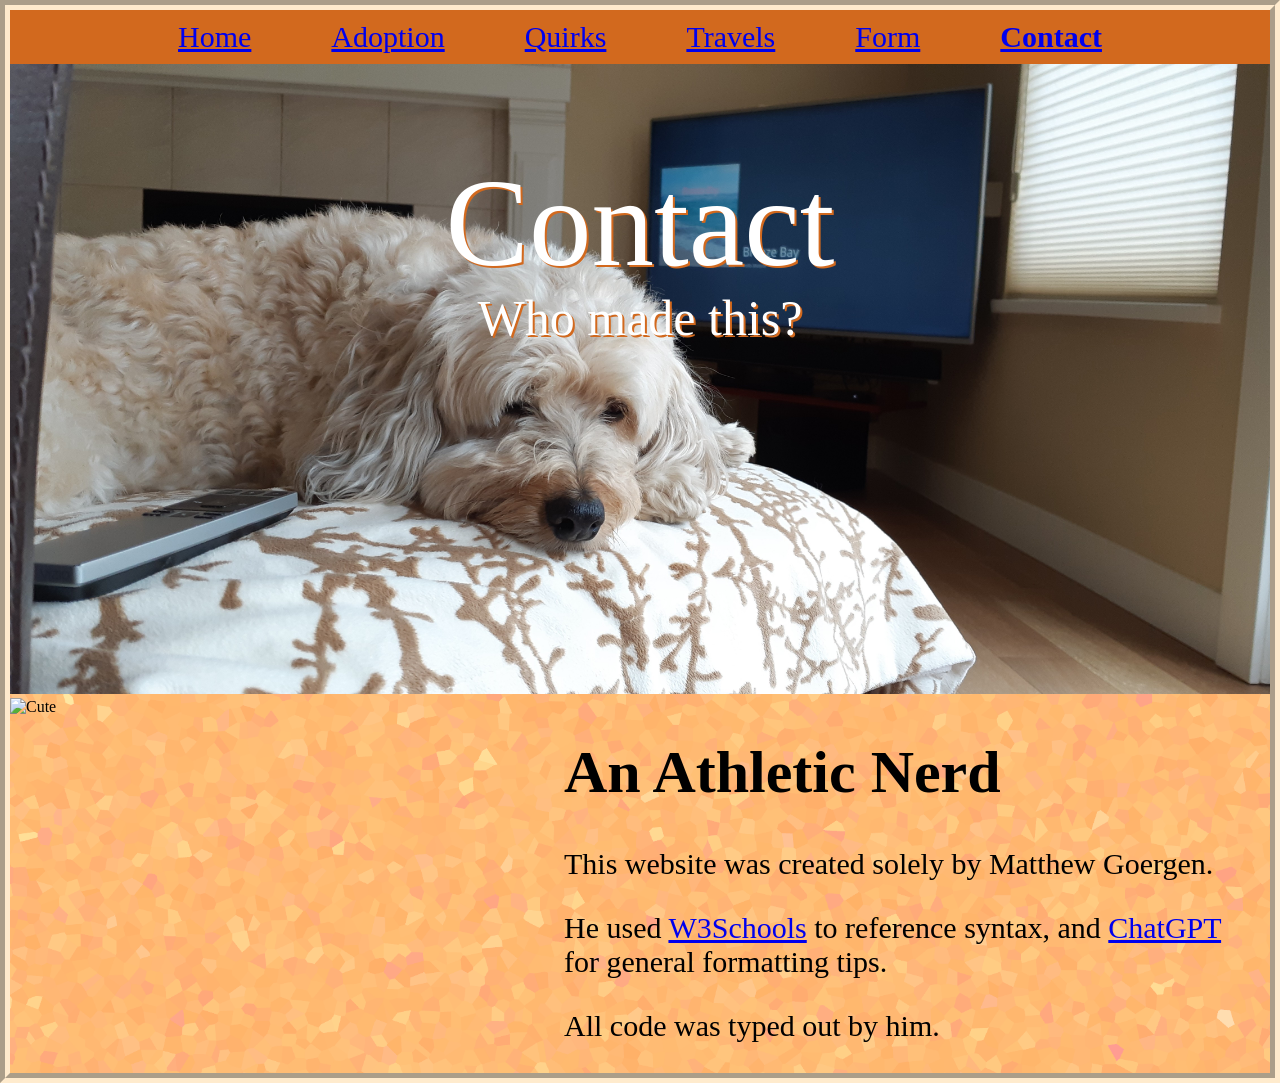
==== contact.html @ 79a718e9 "Initial commit" ====
<!DOCTYPE html>
<html>
    <head>
        <title>Contact</title>
        <link rel="stylesheet" href="style.css">
    </head>

    <body>
        <!--Navigation Bar-->
        <ul>
            <li><a href="index.html">Home</a></li>
            <li><a href="adoption.html">Adoption</a></li>
            <li><a href="quirks.html">Quirks</a></li>
            <li><a href="travels.html">Travels</a></li>
            <li><a href="form.html">Form</a></li>
            <li><a href="contact.html"><b>Contact</b></a></li>
        </ul>

        <!--Main Image Container-->
        <div class="container">
            <img src="images/contact.jpg" alt="Chillin" style="width: 100%;">
            <div class="overImage">Contact</div>
            <div class="overImage" style="top: 40%; font-size: 50px;">Who made this?</div>
        </div>

        <!--Details Area-->
        <div class="details">
            <img src="images/me.jpg" alt="Cute">

            <div class="text">
                <h1>An Athletic Nerd</h1>
                <p>This website was created solely by Matthew Goergen.</p>
                <p>He used <a href="https://www.w3schools.com">W3Schools</a> to reference syntax, and <a href="https://chatgpt.com/">ChatGPT</a> for general formatting tips.</p>
                <p>All code was typed out by him.</p>
            </div>
        </div>
    </body>
</html>
---- style.css ----
/* Main Elements */
body {
    font-family: Georgia, serif;
    margin: 0%;
    border: 10px groove blanchedalmond;
    background-image: url("images/background.png");
    background-size: cover;
}

a {
    font-size: 30px;
}

h1 {
    font-size: 60px;
}

h2 {
    font-size: 40px;
}

p {
    font-size: 30px;
}

/* List Elements */
ol li {
    margin-top: 15px;
    font-size: 30px;
}

ul {
    list-style-type: none;
    margin: 0;
    padding: 0;
    background-color: #D2691E;
    display: flex;
    justify-content: center;
}

ul li a {
    font-family: 'Trebuchet MS';
    display: block;
    padding: 10px 40px;
}

form {
    margin-top: 25px;
    font-size: 30px;
}

/* Classes */
.container {
    position: relative;
}

.overImage {
    position: absolute;
    top: 25%;
    left: 50%;
    transform: translate(-50%, -50%);
    
    font-size: 125px;
    color: white;
    text-shadow: 2px 2px #D2691E;
}

.details {
    display: flex;
    align-items: flex-start;
    gap: 50px;
}

.details img {
    width: 40%;
}

.text {
    flex: 1;
    margin-right: 20px;
}
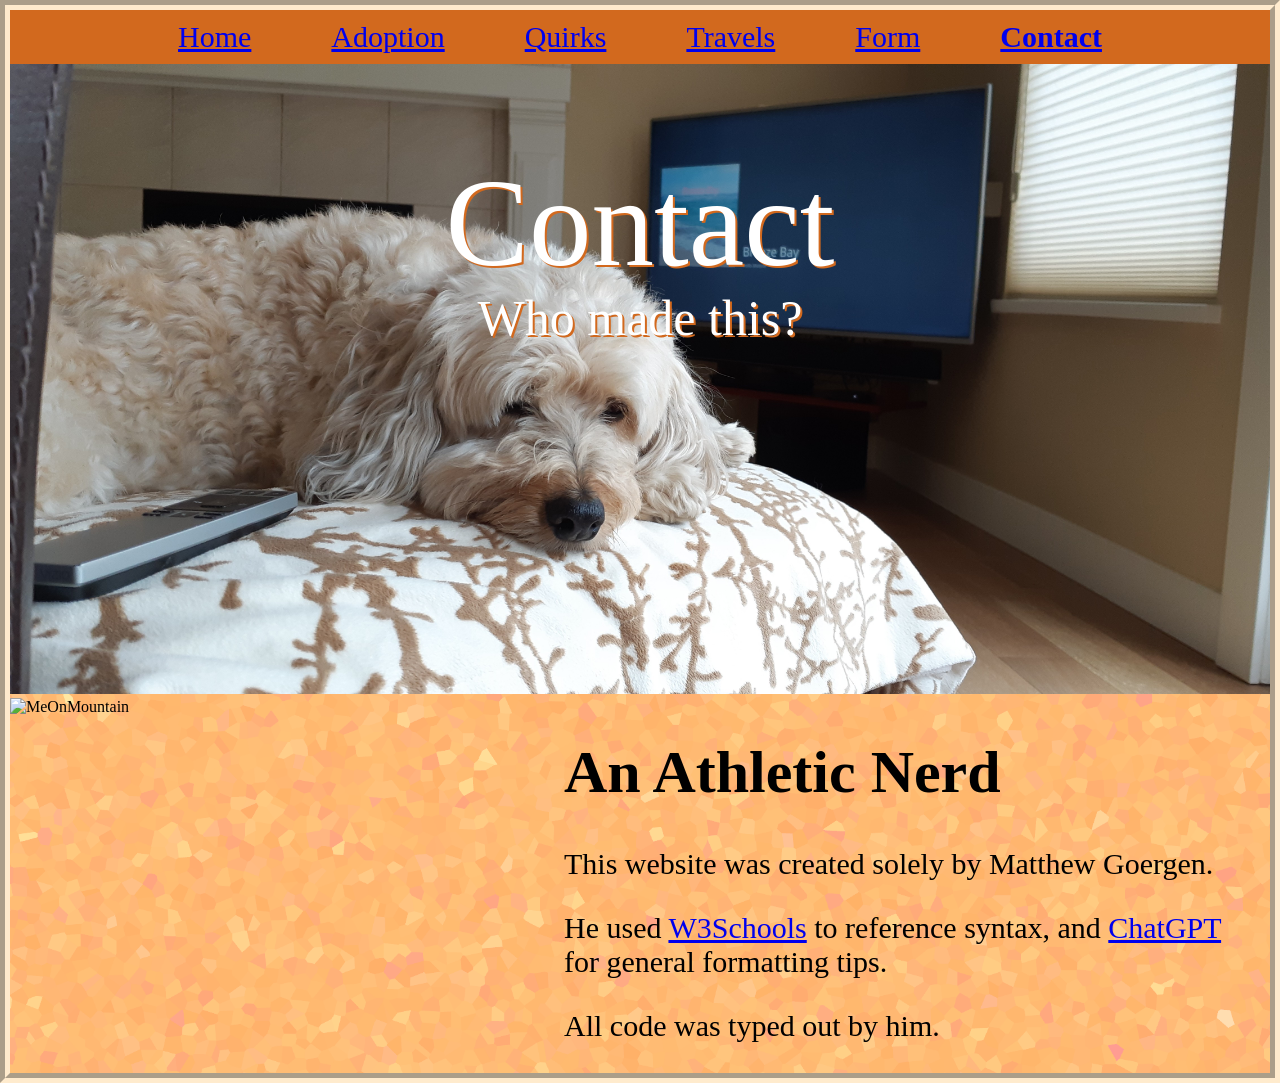
==== commit eedc2648: "fixed image" ====
--- a/contact.html
+++ b/contact.html
@@ -25,7 +25,7 @@
 
         <!--Details Area-->
         <div class="details">
-            <img src="images/me.jpg" alt="Cute">
+            <img src="images/me.jpg" alt="MeOnMountain">
 
             <div class="text">
                 <h1>An Athletic Nerd</h1>
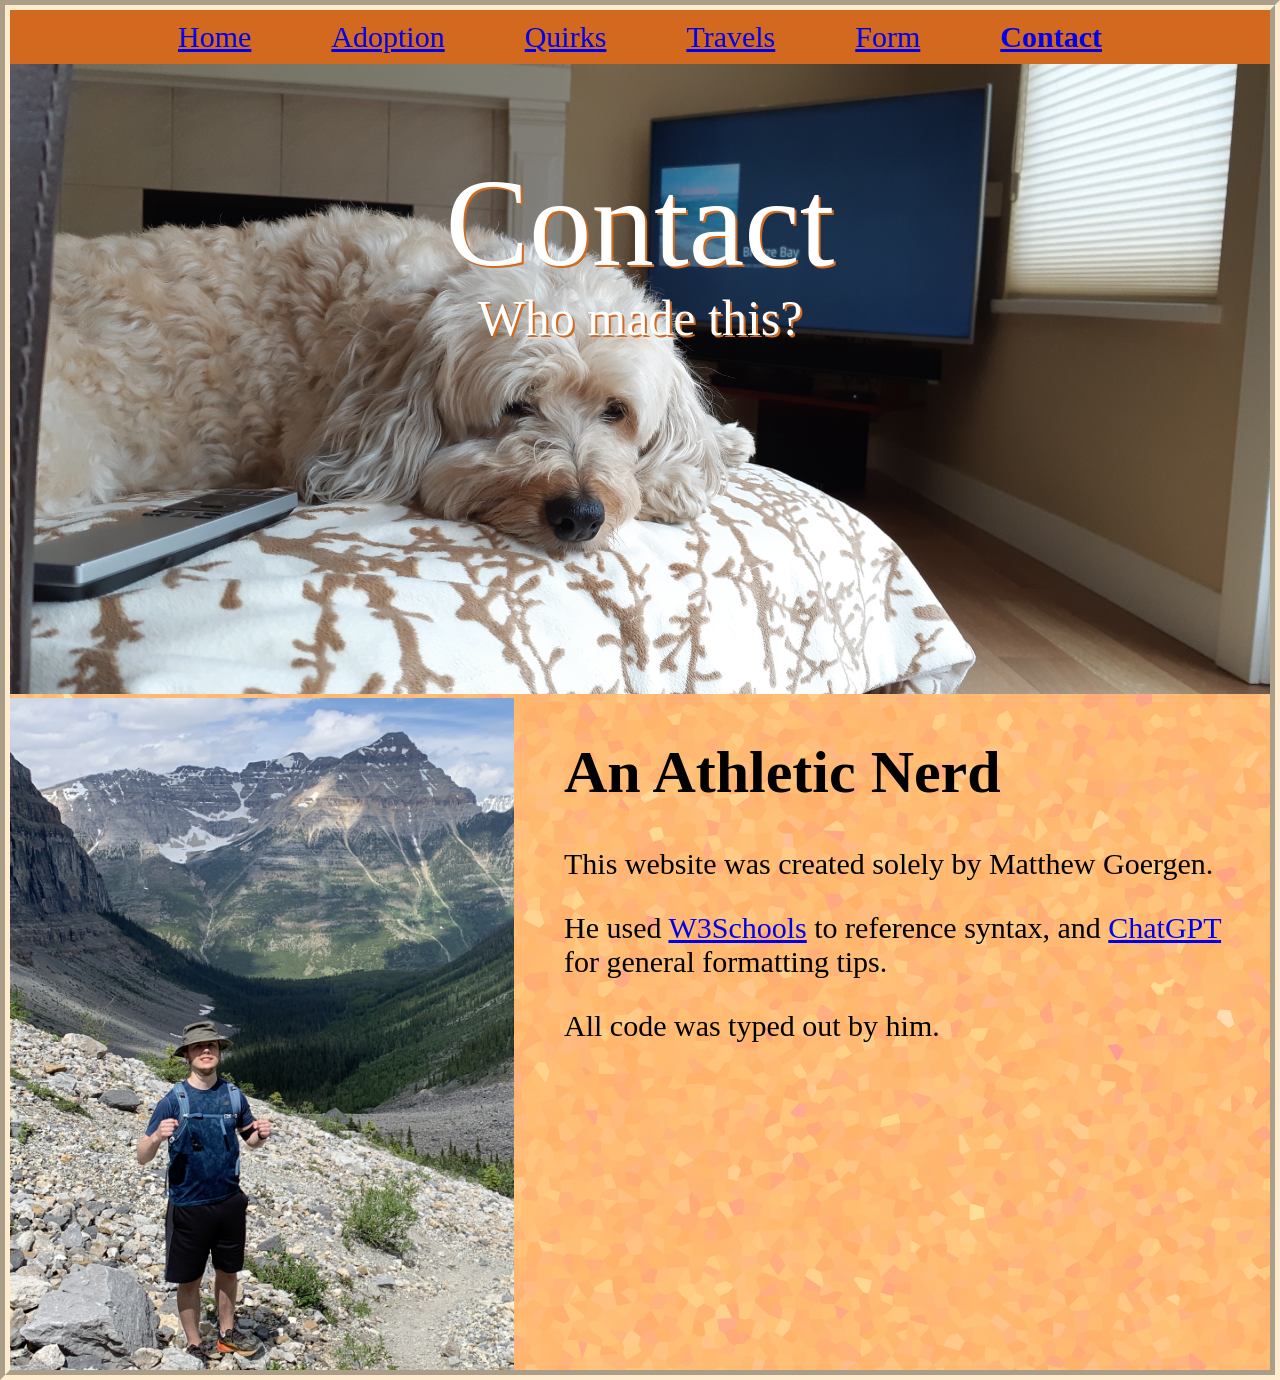
==== commit 6ae6bc92: "please fix" ====
--- a/contact.html
+++ b/contact.html
@@ -25,7 +25,7 @@
 
         <!--Details Area-->
         <div class="details">
-            <img src="images/me.jpg" alt="MeOnMountain">
+            <img src="images/nerdyGuy.JPG" alt="MeOnMountain">
 
             <div class="text">
                 <h1>An Athletic Nerd</h1>
